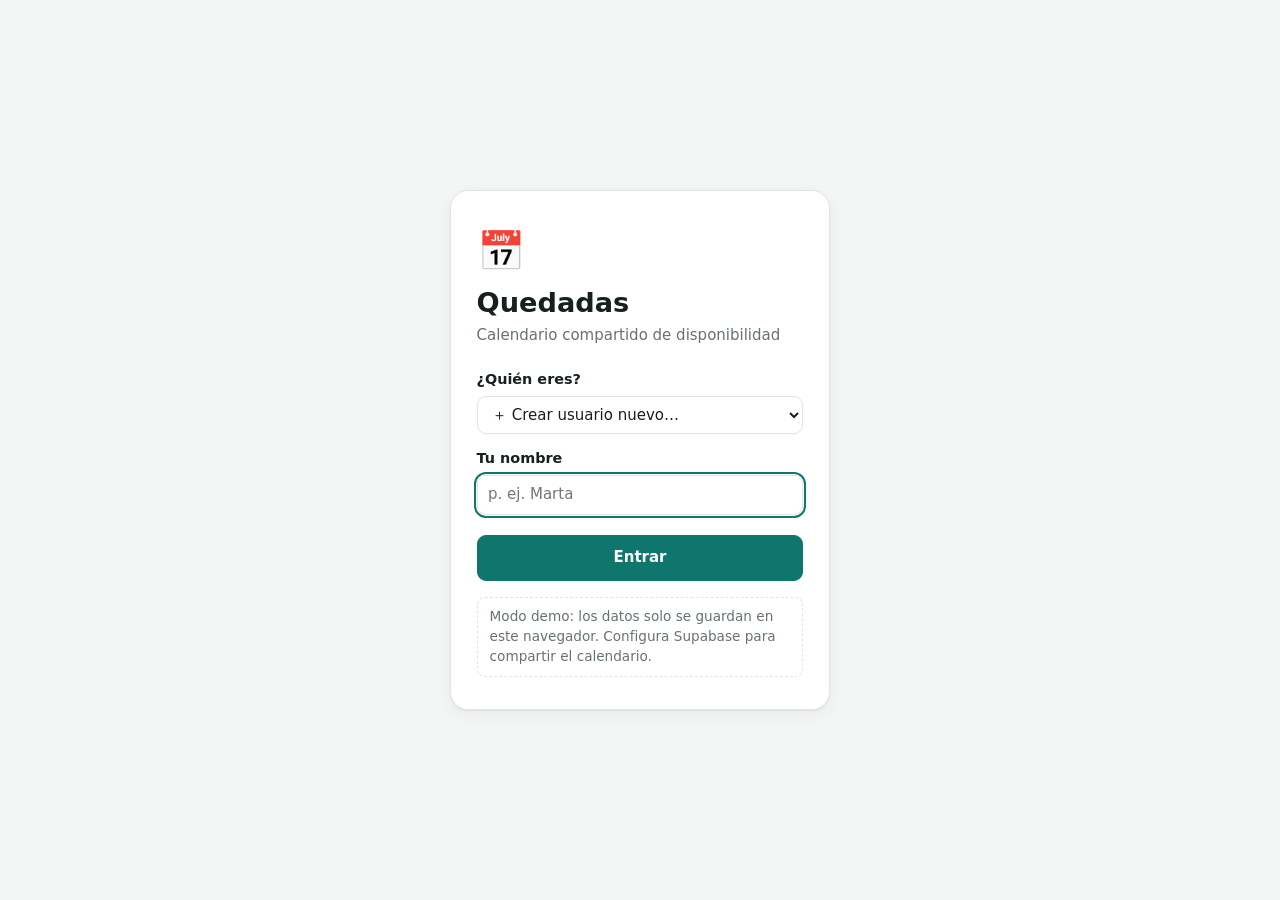
==== index.html @ fc4afdc5 "Quedadas: calendario compartido de disponibilidad con tags Co-Authored-By: Claude Opus 5.5 <noreply@" ====
<!doctype html>
<html lang="es">
<head>
  <meta charset="utf-8">
  <meta name="viewport" content="width=device-width, initial-scale=1">
  <title>Quedadas · calendario de amigos</title>
  <meta name="theme-color" content="#0f766e">
  <link rel="icon" href="data:image/svg+xml,<svg xmlns='http://www.w3.org/2000/svg' viewBox='0 0 100 100'><text y='.9em' font-size='90'>📅</text></svg>">
  <link rel="stylesheet" href="styles.css">
  <script src="config.js"></script>
  <script type="module" src="app.js"></script>
</head>
<body>
  <div id="loading" class="loading">Cargando…</div>

  <!-- LOBBY -->
  <section id="lobby" class="lobby" hidden>
    <form id="lobby-form" class="lobby-card" autocomplete="off">
      <div class="logo" aria-hidden="true">📅</div>
      <h1>Quedadas</h1>
      <p class="muted">Calendario compartido de disponibilidad</p>

      <label for="lobby-select">¿Quién eres?</label>
      <select id="lobby-select"></select>

      <div id="lobby-new" hidden>
        <label for="lobby-name">Tu nombre</label>
        <input id="lobby-name" maxlength="30" placeholder="p. ej. Marta">
      </div>

      <button id="lobby-enter" type="submit" class="btn primary wide">Entrar</button>
      <p id="lobby-error" class="error" hidden></p>
      <p id="mode-note" class="note" hidden></p>
    </form>
  </section>

  <!-- APP -->
  <main id="app" hidden>
    <header class="topbar">
      <div class="brand">📅 Quedadas</div>
      <div class="me">Eres <strong id="me-name"></strong> <button id="switch-user" class="link" type="button">Cambiar</button></div>
    </header>

    <section class="toolbar">
      <div class="tag-picker">
        <label for="tag-select">Tag</label>
        <div class="tag-select-wrap">
          <span class="tag-dot" id="tag-dot"></span>
          <select id="tag-select"></select>
        </div>
        <button id="new-tag" class="btn" type="button">＋ Nuevo tag</button>
        <button id="del-tag" class="btn ghost danger" type="button" title="Borrar este tag">Borrar</button>
      </div>
      <div class="month-nav">
        <button id="prev" class="btn icon" type="button" aria-label="Mes anterior">‹</button>
        <h2 id="month-label"></h2>
        <button id="next" class="btn icon" type="button" aria-label="Mes siguiente">›</button>
        <button id="today" class="btn" type="button">Hoy</button>
      </div>
    </section>

    <div class="legend">
      <span><i class="sw on"></i>Disponible</span>
      <span><i class="sw off"></i>No disponible</span>
      <span><i class="sw all"></i>Todos pueden</span>
      <span class="hint">Pulsa un hueco para cambiarlo · arrastra con el ratón para marcar varios · pulsa el número del día para ver quién puede</span>
    </div>

    <div class="layout">
      <div class="cal-wrap">
        <div class="weekdays">
          <span>Lun</span><span>Mar</span><span>Mié</span><span>Jue</span><span>Vie</span><span>Sáb</span><span>Dom</span>
        </div>
        <div id="grid" class="grid"></div>
        <div id="empty" class="empty" hidden>
          <p>Todavía no hay ningún tag.</p>
          <p>Crea uno (por ejemplo <em>Cena</em>, <em>Escapada</em> o <em>Partida</em>) para empezar a marcar disponibilidad.</p>
          <button id="empty-new-tag" class="btn primary" type="button">＋ Crear tag</button>
        </div>
      </div>

      <aside class="side">
        <section class="panel" id="day-panel" hidden>
          <h3 id="day-title"></h3>
          <div id="day-slots"></div>
          <div class="row-btns">
            <button id="day-all" class="btn small" type="button">Todo el día disponible</button>
            <button id="day-none" class="btn small ghost" type="button">Nada</button>
          </div>
        </section>
        <section class="panel">
          <h3>Mejores huecos <small class="muted">(este mes)</small></h3>
          <ol id="best" class="best"></ol>
        </section>
        <section class="panel">
          <h3>Grupo</h3>
          <ul id="people" class="people"></ul>
        </section>
      </aside>
    </div>
  </main>

  <!-- Nuevo tag -->
  <dialog id="tag-dialog">
    <form id="tag-form" method="dialog">
      <h3>Nuevo tag</h3>
      <label for="tag-name">Nombre</label>
      <input id="tag-name" maxlength="30" placeholder="p. ej. Cena de Navidad" required>
      <label>Color</label>
      <div id="tag-colors" class="swatches"></div>
      <p id="tag-error" class="error" hidden></p>
      <div class="row-btns end">
        <button value="cancel" class="btn ghost" type="button" id="tag-cancel">Cancelar</button>
        <button value="ok" class="btn primary" type="submit">Crear</button>
      </div>
    </form>
  </dialog>

  <!-- Confirmación -->
  <dialog id="confirm-dialog">
    <form method="dialog">
      <h3 id="confirm-title">¿Seguro?</h3>
      <p id="confirm-text"></p>
      <div class="row-btns end">
        <button value="cancel" class="btn ghost">Cancelar</button>
        <button value="ok" class="btn danger-solid">Borrar</button>
      </div>
    </form>
  </dialog>

  <div id="toast" class="toast" role="status" hidden></div>
</body>
</html>
---- styles.css ----
:root {
  --bg: #f4f6f5;
  --card: #ffffff;
  --ink: #17201d;
  --muted: #66736e;
  --line: #dfe5e2;
  --brand: #0f766e;
  --on: #16a34a;
  --on-bg: #dcfce7;
  --on-ink: #14532d;
  --off: #dc2626;
  --off-bg: #fee2e2;
  --off-ink: #7f1d1d;
  --all: #eab308;
  --tag: #94a3b8;
  --radius: 12px;
  --shadow: 0 1px 2px rgb(0 0 0 / .05), 0 4px 16px rgb(0 0 0 / .05);
  color-scheme: light dark;
}
@media (prefers-color-scheme: dark) {
  :root {
    --bg: #0e1412;
    --card: #161e1b;
    --ink: #e6ece9;
    --muted: #93a19b;
    --line: #2a3531;
    --on-bg: #14532d;
    --on-ink: #dcfce7;
    --off-bg: #5b1717;
    --off-ink: #fee2e2;
    --shadow: none;
  }
}

* { box-sizing: border-box; }
html, body { margin: 0; }
body {
  font: 15px/1.45 system-ui, -apple-system, "Segoe UI", Roboto, sans-serif;
  background: var(--bg);
  color: var(--ink);
  -webkit-tap-highlight-color: transparent;
}
[hidden] { display: none !important; }
button, input, select { font: inherit; color: inherit; }
h1, h2, h3 { margin: 0; }
.muted { color: var(--muted); }
.error { color: var(--off); margin: .5rem 0 0; font-size: .9rem; }
.note { color: var(--muted); font-size: .85rem; margin: 1rem 0 0; padding: .6rem .75rem; border: 1px dashed var(--line); border-radius: 8px; }

.loading { display: grid; place-items: center; min-height: 100vh; color: var(--muted); padding: 1rem; text-align: center; }

/* ------------------------------------------------------------ botones */
.btn {
  border: 1px solid var(--line);
  background: var(--card);
  border-radius: 9px;
  padding: .45rem .8rem;
  cursor: pointer;
  white-space: nowrap;
}
.btn:hover:not(:disabled) { border-color: var(--muted); }
.btn:disabled { opacity: .45; cursor: not-allowed; }
.btn.primary { background: var(--brand); border-color: var(--brand); color: #fff; font-weight: 600; }
.btn.ghost { background: transparent; }
.btn.danger { color: var(--off); }
.btn.danger-solid { background: var(--off); border-color: var(--off); color: #fff; font-weight: 600; }
.btn.icon { width: 2.2rem; padding: .3rem; font-size: 1.25rem; line-height: 1; }
.btn.small { padding: .3rem .6rem; font-size: .85rem; }
.btn.wide { width: 100%; margin-top: 1.25rem; padding: .7rem; }
.link { background: none; border: 0; padding: 0; color: var(--brand); cursor: pointer; text-decoration: underline; text-underline-offset: 2px; }
select, input {
  border: 1px solid var(--line);
  border-radius: 9px;
  padding: .5rem .65rem;
  background: var(--card);
  width: 100%;
}
select:focus, input:focus, button:focus-visible { outline: 2px solid var(--brand); outline-offset: 1px; }

/* -------------------------------------------------------------- lobby */
.lobby { min-height: 100vh; display: grid; place-items: center; padding: 1.25rem; }
.lobby-card {
  width: min(380px, 100%);
  background: var(--card);
  border: 1px solid var(--line);
  border-radius: 18px;
  padding: 2rem 1.6rem;
  box-shadow: var(--shadow);
}
.lobby-card .logo { font-size: 2.4rem; }
.lobby-card h1 { font-size: 1.7rem; margin-top: .25rem; }
.lobby-card p.muted { margin: .2rem 0 1.4rem; }
.lobby-card label { display: block; font-weight: 600; margin: .9rem 0 .35rem; font-size: .9rem; }

/* ---------------------------------------------------------------- app */
main { max-width: 1280px; margin: 0 auto; padding: 0 1rem 2rem; }
.topbar { display: flex; align-items: center; justify-content: space-between; gap: 1rem; padding: .9rem 0; flex-wrap: wrap; }
.brand { font-weight: 700; font-size: 1.15rem; }
.me { color: var(--muted); }
.me strong { color: var(--ink); }

.toolbar {
  display: flex; align-items: center; justify-content: space-between; gap: .75rem 1.5rem; flex-wrap: wrap;
  background: var(--card); border: 1px solid var(--line); border-radius: var(--radius);
  padding: .7rem .9rem; box-shadow: var(--shadow);
  border-left: 5px solid var(--tag);
}
.tag-picker { display: flex; align-items: center; gap: .5rem; flex-wrap: wrap; }
.tag-picker > label { font-weight: 600; }
.tag-select-wrap { position: relative; min-width: 170px; }
.tag-select-wrap select { padding-left: 1.8rem; font-weight: 600; }
.tag-dot { position: absolute; left: .65rem; top: 50%; translate: 0 -50%; width: .7rem; height: .7rem; border-radius: 50%; pointer-events: none; }
.month-nav { display: flex; align-items: center; gap: .4rem; }
.month-nav h2 { font-size: 1.1rem; min-width: 9.5rem; text-align: center; text-transform: capitalize; }

.legend { display: flex; gap: .4rem 1.1rem; flex-wrap: wrap; align-items: center; font-size: .85rem; color: var(--muted); margin: .8rem .2rem; }
.legend span { display: inline-flex; align-items: center; gap: .35rem; }
.sw { width: .9rem; height: .9rem; border-radius: 4px; display: inline-block; }
.sw.on { background: var(--on); }
.sw.off { background: var(--off); }
.sw.all { background: var(--on); box-shadow: 0 0 0 2px var(--all); }
.legend .hint { flex-basis: 100%; font-size: .8rem; }

.layout { display: grid; grid-template-columns: minmax(0, 1fr) 300px; gap: 1rem; align-items: start; }
@media (max-width: 900px) { .layout { grid-template-columns: 1fr; } }

/* ----------------------------------------------------------- calendario */
.cal-wrap { background: var(--card); border: 1px solid var(--line); border-radius: var(--radius); padding: .6rem; box-shadow: var(--shadow); }
.weekdays, .grid { display: grid; grid-template-columns: repeat(7, minmax(0, 1fr)); gap: 5px; }
.weekdays span { text-align: center; font-size: .78rem; font-weight: 600; color: var(--muted); padding: .2rem 0 .35rem; text-transform: uppercase; letter-spacing: .03em; }
.grid { user-select: none; -webkit-user-select: none; }

.day {
  border: 1px solid var(--line);
  border-radius: 9px;
  padding: 3px;
  display: flex; flex-direction: column; gap: 3px;
  min-width: 0;
  background: var(--card);
}
.day.other { opacity: .45; }
.day.past .slot { filter: saturate(.6); opacity: .6; }
.day.today { border-color: var(--brand); box-shadow: inset 0 0 0 1px var(--brand); }
.day.selected { border-color: var(--tag); box-shadow: inset 0 0 0 2px var(--tag); }

.day-num {
  align-self: flex-start;
  background: none; border: 0; cursor: pointer;
  font-weight: 700; font-size: .85rem; padding: 0 .3rem; border-radius: 6px; line-height: 1.5;
}
.day-num:hover { background: var(--bg); }
.day.today .day-num { background: var(--brand); color: #fff; }

.slot {
  display: flex; align-items: center; justify-content: space-between; gap: 2px;
  border: 0; border-radius: 6px; cursor: pointer;
  padding: 3px 6px; min-height: 26px; font-size: .78rem; font-weight: 600;
  transition: background-color .12s, transform .06s;
}
.slot:active { transform: scale(.97); }
.slot.off { background: var(--off-bg); color: var(--off-ink); }
.slot.on { background: var(--on); color: #fff; }
@media (hover: hover) {
  .slot.off:hover { background: color-mix(in srgb, var(--off-bg) 75%, var(--off)); }
  .slot.on:hover { background: color-mix(in srgb, var(--on) 85%, #000); }
}
.slot.all { box-shadow: inset 0 0 0 2px var(--all); }
.slot .sl { display: none; }
.slot .cnt { font-size: .7rem; font-weight: 500; opacity: .85; font-variant-numeric: tabular-nums; }

/* Pantallas estrechas: letras M/T/N y huecos más compactos */
@media (max-width: 700px) {
  .slot .sl-long { display: none; }
  .slot .sl { display: inline; }
  .slot { padding: 2px 4px; min-height: 30px; }
  .grid, .weekdays { gap: 3px; }
  .day { padding: 2px; }
  .cal-wrap { padding: .35rem; }
  main { padding: 0 .5rem 2rem; }
}
@media (max-width: 420px) {
  .slot { justify-content: center; }
  .slot .cnt { display: none; }
  .slot.all::after { content: "★"; font-size: .6rem; margin-left: 1px; }
}

.empty { text-align: center; padding: 3rem 1rem; color: var(--muted); }

/* ------------------------------------------------------------- lateral */
.side { display: flex; flex-direction: column; gap: 1rem; }
.panel { background: var(--card); border: 1px solid var(--line); border-radius: var(--radius); padding: .9rem 1rem; box-shadow: var(--shadow); }
.panel h3 { font-size: 1rem; margin-bottom: .6rem; }
.panel h3 small { font-weight: 400; }
#day-title::first-letter { text-transform: uppercase; }

.day-slot { display: flex; gap: .6rem; align-items: flex-start; padding: .45rem 0; border-top: 1px solid var(--line); }
.day-slot:first-child { border-top: 0; }
.pill { border: 0; border-radius: 999px; padding: .25rem .7rem; font-weight: 600; font-size: .82rem; cursor: pointer; min-width: 5.2rem; }
.pill.on { background: var(--on); color: #fff; }
.pill.off { background: var(--off-bg); color: var(--off-ink); }
.who { display: flex; flex-wrap: wrap; gap: .3rem; }
.chip { font-size: .78rem; padding: .1rem .5rem; border-radius: 999px; }
.chip.yes { background: var(--on-bg); color: var(--on-ink); }
.chip.no { background: var(--bg); color: var(--muted); text-decoration: line-through; text-decoration-color: color-mix(in srgb, var(--muted) 50%, transparent); }
.row-btns { display: flex; gap: .5rem; margin-top: .7rem; flex-wrap: wrap; }
.row-btns.end { justify-content: flex-end; }

.best { list-style: none; margin: 0; padding: 0; display: flex; flex-direction: column; gap: .55rem; }
.best li { display: grid; grid-template-columns: 1fr auto; gap: 0 .5rem; align-items: center; }
.best li.plain { display: block; }
.best .when { text-decoration: none; color: var(--ink); font-weight: 600; text-align: left; }
.best .when:hover { color: var(--brand); }
.best .names { grid-column: 1 / -1; font-size: .8rem; }
.badge { background: var(--on-bg); color: var(--on-ink); font-size: .75rem; font-weight: 700; border-radius: 999px; padding: .05rem .5rem; }
.best li.all .badge { background: var(--all); color: #422006; }

.people { list-style: none; margin: 0; padding: 0; }
.people li { display: flex; justify-content: space-between; gap: .5rem; padding: .35rem 0; border-top: 1px solid var(--line); font-size: .9rem; }
.people li:first-child { border-top: 0; }
.people li.me { font-weight: 600; }

/* ------------------------------------------------------------- diálogos */
dialog {
  border: 1px solid var(--line); border-radius: 16px; padding: 1.3rem 1.4rem;
  width: min(380px, calc(100% - 2rem)); background: var(--card); color: var(--ink);
}
dialog::backdrop { background: rgb(0 0 0 / .35); }
dialog h3 { margin-bottom: .5rem; }
dialog label { display: block; font-weight: 600; font-size: .9rem; margin: .8rem 0 .35rem; }
.swatches { display: flex; gap: .45rem; flex-wrap: wrap; }
.swatches input { position: absolute; opacity: 0; pointer-events: none; }
.swatches label { width: 1.9rem; height: 1.9rem; border-radius: 50%; margin: 0; cursor: pointer; border: 3px solid transparent; }
.swatches input:checked + label { border-color: var(--card); box-shadow: 0 0 0 2px var(--ink); }
.swatches input:focus-visible + label { outline: 2px solid var(--brand); outline-offset: 2px; }

.toast {
  position: fixed; left: 50%; bottom: 1.2rem; translate: -50% 0;
  background: var(--ink); color: var(--bg); padding: .6rem 1rem; border-radius: 10px; font-size: .9rem; z-index: 10;
}
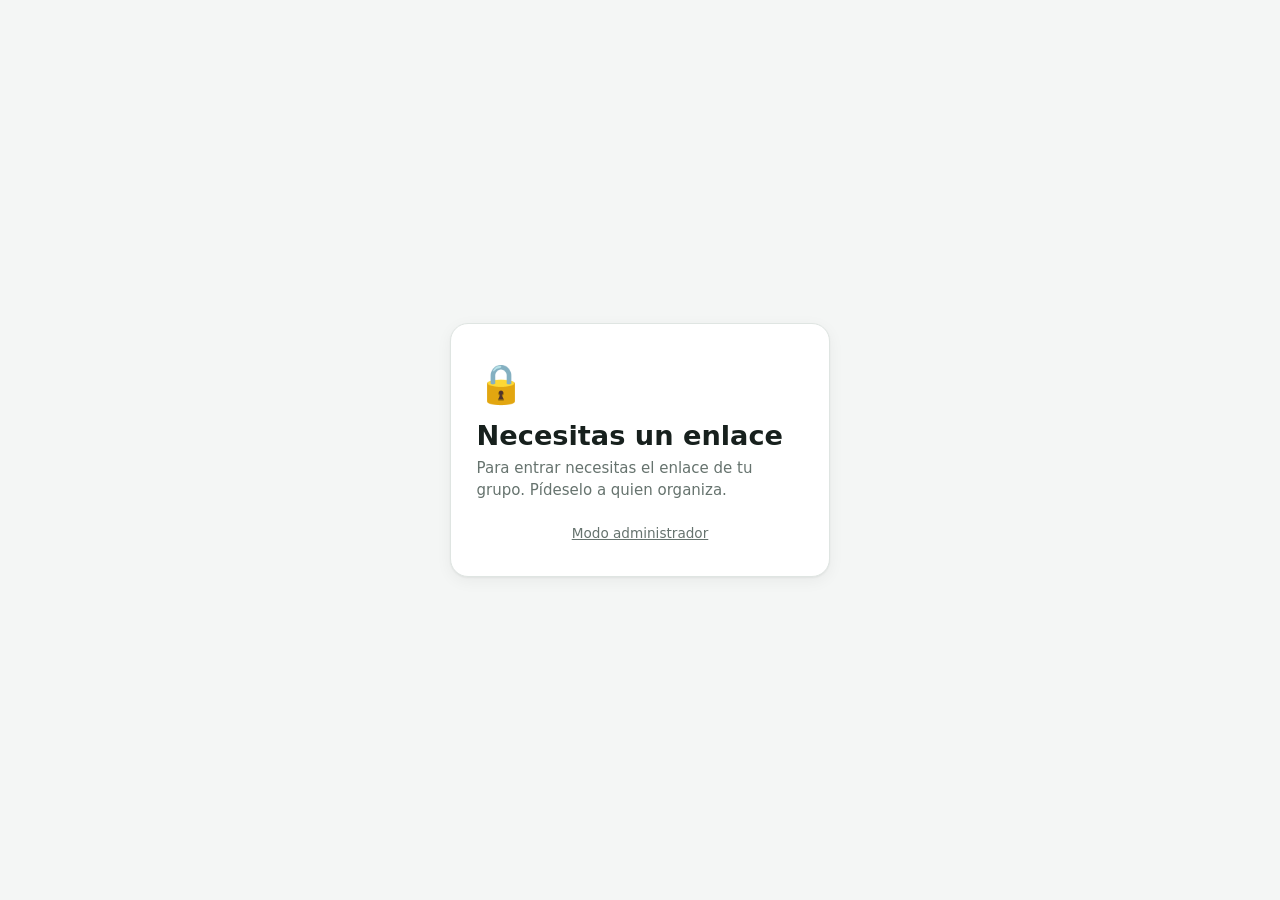
==== commit 2df67d62: "Grupos privados con enlace, modo administrador y fuera los tags - Cada grupo tiene un código secreto" ====
--- a/index.html
+++ b/index.html
@@ -3,6 +3,7 @@
 <head>
   <meta charset="utf-8">
   <meta name="viewport" content="width=device-width, initial-scale=1">
+  <meta name="robots" content="noindex">
   <title>Quedadas · calendario de amigos</title>
   <meta name="theme-color" content="#0f766e">
   <link rel="icon" href="data:image/svg+xml,<svg xmlns='http://www.w3.org/2000/svg' viewBox='0 0 100 100'><text y='.9em' font-size='90'>📅</text></svg>">
@@ -13,11 +14,21 @@
 <body>
   <div id="loading" class="loading">Cargando…</div>
 
+  <!-- SIN ENLACE / ENLACE NO VÁLIDO -->
+  <section id="gate" class="lobby" hidden>
+    <div class="lobby-card">
+      <div class="logo" aria-hidden="true">🔒</div>
+      <h1 id="gate-title">Necesitas un enlace</h1>
+      <p id="gate-text" class="muted">Para entrar necesitas el enlace de tu grupo. Pídeselo a quien organiza.</p>
+      <p class="admin-foot"><a id="gate-admin" href="admin.html">Modo administrador</a></p>
+    </div>
+  </section>
+
   <!-- LOBBY -->
   <section id="lobby" class="lobby" hidden>
     <form id="lobby-form" class="lobby-card" autocomplete="off">
       <div class="logo" aria-hidden="true">📅</div>
-      <h1>Quedadas</h1>
+      <h1 class="group-name"></h1>
       <p class="muted">Calendario compartido de disponibilidad</p>
 
       <label for="lobby-select">¿Quién eres?</label>
@@ -30,27 +41,21 @@
 
       <button id="lobby-enter" type="submit" class="btn primary wide">Entrar</button>
       <p id="lobby-error" class="error" hidden></p>
-      <p id="mode-note" class="note" hidden></p>
+      <p class="admin-foot"><a class="admin-link" href="admin.html">Modo administrador</a></p>
     </form>
   </section>
 
   <!-- APP -->
   <main id="app" hidden>
     <header class="topbar">
-      <div class="brand">📅 Quedadas</div>
-      <div class="me">Eres <strong id="me-name"></strong> <button id="switch-user" class="link" type="button">Cambiar</button></div>
+      <div class="brand">📅 <span class="group-name"></span></div>
+      <div class="me">
+        Eres <strong id="me-name"></strong> <button id="switch-user" class="link" type="button">Cambiar</button>
+        <span class="sep">·</span> <a class="admin-link link" href="admin.html">Admin</a>
+      </div>
     </header>
 
     <section class="toolbar">
-      <div class="tag-picker">
-        <label for="tag-select">Tag</label>
-        <div class="tag-select-wrap">
-          <span class="tag-dot" id="tag-dot"></span>
-          <select id="tag-select"></select>
-        </div>
-        <button id="new-tag" class="btn" type="button">＋ Nuevo tag</button>
-        <button id="del-tag" class="btn ghost danger" type="button" title="Borrar este tag">Borrar</button>
-      </div>
       <div class="month-nav">
         <button id="prev" class="btn icon" type="button" aria-label="Mes anterior">‹</button>
         <h2 id="month-label"></h2>
@@ -72,11 +77,6 @@
           <span>Lun</span><span>Mar</span><span>Mié</span><span>Jue</span><span>Vie</span><span>Sáb</span><span>Dom</span>
         </div>
         <div id="grid" class="grid"></div>
-        <div id="empty" class="empty" hidden>
-          <p>Todavía no hay ningún tag.</p>
-          <p>Crea uno (por ejemplo <em>Cena</em>, <em>Escapada</em> o <em>Partida</em>) para empezar a marcar disponibilidad.</p>
-          <button id="empty-new-tag" class="btn primary" type="button">＋ Crear tag</button>
-        </div>
       </div>
 
       <aside class="side">
@@ -100,34 +100,6 @@
     </div>
   </main>
 
-  <!-- Nuevo tag -->
-  <dialog id="tag-dialog">
-    <form id="tag-form" method="dialog">
-      <h3>Nuevo tag</h3>
-      <label for="tag-name">Nombre</label>
-      <input id="tag-name" maxlength="30" placeholder="p. ej. Cena de Navidad" required>
-      <label>Color</label>
-      <div id="tag-colors" class="swatches"></div>
-      <p id="tag-error" class="error" hidden></p>
-      <div class="row-btns end">
-        <button value="cancel" class="btn ghost" type="button" id="tag-cancel">Cancelar</button>
-        <button value="ok" class="btn primary" type="submit">Crear</button>
-      </div>
-    </form>
-  </dialog>
-
-  <!-- Confirmación -->
-  <dialog id="confirm-dialog">
-    <form method="dialog">
-      <h3 id="confirm-title">¿Seguro?</h3>
-      <p id="confirm-text"></p>
-      <div class="row-btns end">
-        <button value="cancel" class="btn ghost">Cancelar</button>
-        <button value="ok" class="btn danger-solid">Borrar</button>
-      </div>
-    </form>
-  </dialog>
-
   <div id="toast" class="toast" role="status" hidden></div>
 </body>
 </html>
--- a/styles.css
+++ b/styles.css
@@ -12,7 +12,7 @@
   --off-bg: #fee2e2;
   --off-ink: #7f1d1d;
   --all: #eab308;
-  --tag: #94a3b8;
+  --tag: #0f766e;
   --radius: 12px;
   --shadow: 0 1px 2px rgb(0 0 0 / .05), 0 4px 16px rgb(0 0 0 / .05);
   color-scheme: light dark;
@@ -219,6 +219,28 @@
 .people li:first-child { border-top: 0; }
 .people li.me { font-weight: 600; }
 
+/* ---------------------------------------------------------------- admin */
+.admin-foot { margin: 1.2rem 0 0; text-align: center; font-size: .85rem; }
+.admin-foot a, .me a { color: var(--muted); }
+.sep { color: var(--muted); margin: 0 .2rem; }
+.small-text { font-size: .85rem; }
+.ok-text { color: var(--on); }
+main.admin { max-width: 760px; display: flex; flex-direction: column; gap: 1rem; }
+.warn { background: #fef3c7; color: #78350f; border: 1px solid #fcd34d; border-radius: var(--radius); padding: .8rem 1rem; }
+.inline-form { display: flex; gap: .5rem; flex-wrap: wrap; }
+.inline-form input { flex: 1 1 220px; width: auto; }
+.stack-form { display: flex; flex-direction: column; gap: .5rem; max-width: 360px; }
+.stack-form .btn { align-self: flex-start; }
+.groups { display: flex; flex-direction: column; gap: .8rem; margin-top: .6rem; }
+.group-card { border: 1px solid var(--line); border-radius: 10px; padding: .8rem .9rem; }
+.group-head { display: flex; justify-content: space-between; align-items: baseline; gap: .5rem; margin-bottom: .5rem; }
+.group-head h4 { margin: 0; font-size: 1.05rem; }
+.link-row { display: flex; gap: .4rem; flex-wrap: wrap; }
+.link-row input { flex: 1 1 260px; width: auto; font-size: .82rem; color: var(--muted); }
+a.btn { text-decoration: none; display: inline-flex; align-items: center; color: inherit; }
+.admin-people { margin-top: .6rem; border-top: 1px solid var(--line); }
+.danger-link { color: var(--off); }
+
 /* ------------------------------------------------------------- diálogos */
 dialog {
   border: 1px solid var(--line); border-radius: 16px; padding: 1.3rem 1.4rem;
@@ -226,6 +248,7 @@
 }
 dialog::backdrop { background: rgb(0 0 0 / .35); }
 dialog h3 { margin-bottom: .5rem; }
+dialog input { margin-top: .4rem; }
 dialog label { display: block; font-weight: 600; font-size: .9rem; margin: .8rem 0 .35rem; }
 .swatches { display: flex; gap: .45rem; flex-wrap: wrap; }
 .swatches input { position: absolute; opacity: 0; pointer-events: none; }
